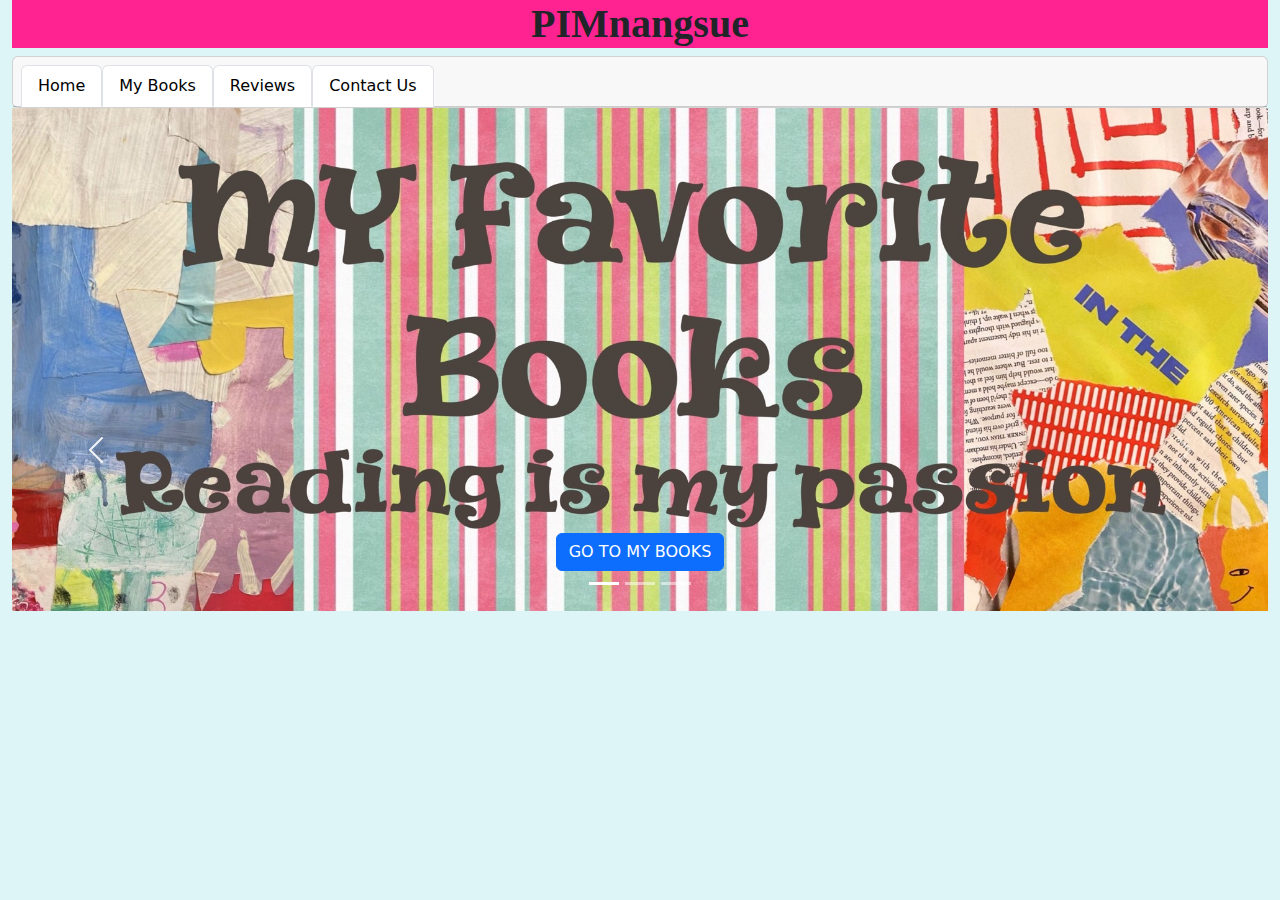
==== index.html @ 79a5516d "Add files via upload" ====
<!DOCTYPE html>
<html lang="en">
  <head>
    <meta charset="utf-8">
    <title>ทำความรู้จักกับหนังสือจิตวิทยาสายดาร์ก (The Dark Side of Psychology)</title>
    <meta name="keywords" content="จิตวิทยาสายดาร์ก (The Dark Side of Psychology),จิตวิทยาการควบคุม (Psychological Manipulation),การจัดการอารมณ์ลบ (Managing Negative Emotions),จิตวิทยาความกลัว (Psychology of Fear),
    พฤติกรรมเชิงลบ (Negative Behavior) " >
    <meta name="description" content="จิตวิทยาสายดาร์ก หรือ The Dark Side of Psychology เป็นหนังสือที่นำเสนอแนวคิดและความรู้ทางจิตวิทยาที่แตกต่างจากความเข้าใจแบบทั่วไป" >
    <link href="https://cdn.jsdelivr.net/npm/bootstrap@5.3.3/dist/css/bootstrap.min.css"



      rel="stylesheet" integrity="sha384-QWTKZyjpPEjISv5WaRU9OFeRpok6YctnYmDr5pNlyT2bRjXh0JMhjY6hW+ALEwIH"
      

      crossorigin="anonymous">
      <link rel="stylesheet" href="css/style.css">
  </head>
  
  <body>

    <div class="container-fluid">
      <div class="row" style="text-align: center;">
        <div class="col-md-12">
          <h1 style="background-color: rgb(255, 35, 145); "><strong>PIMnangsue</strong>
          </h1>
        </div>


        <div class="container-fluid">
          <div class="card text-center">
          <div class="card-header">
            <ul class="nav nav-tabs card-header-tabs">
              <li class="nav-item">
                <a class="nav-link active" aria-current="true" href="index.html">Home</a>
              </li>
              <li class="nav-item">
                <a class="nav-link active" aria-current="true" href="mybook.html">My Books</a>
              </li>
              <li class="nav-item">
                <a class="nav-link active" aria-current="true" href="reviews.html">Reviews</a>
              </li>
              <li class="nav-item">
                <a class="nav-link active" aria-current="true" href="contact.html">Contact Us</a>
              </li>
            </ul>
          </div>
    
      </div>
    </div>


<div id="carouselExampleCaptions" class="carousel slide">
  <div class="carousel-indicators">
    <button type="button" data-bs-target="#carouselExampleCaptions" data-bs-slide-to="0" class="active" aria-current="true" aria-label="Slide 1"></button>
    <button type="button" data-bs-target="#carouselExampleCaptions" data-bs-slide-to="1" aria-label="Slide 2"></button>
    <button type="button" data-bs-target="#carouselExampleCaptions" data-bs-slide-to="2" aria-label="Slide 3"></button>
  </div>
  <div class="carousel-inner">
    <div class="carousel-item active">
      <img src="images/home1.jpg" class="d-block w-100" alt="...">
      <div class="carousel-caption d-none d-md-block">
        <a href="mybook.html" class="btn btn-primary">GO TO MY BOOKS</a>
      </div>
    </div>
    <div class="carousel-item">
      <img src="images/3เล่ม.jpg" class="d-block w-100" alt="...">
      <div class="carousel-caption d-none d-md-block">
      </div>

    </div>
    </div>
  </div>
  <button class="carousel-control-prev" type="button" data-bs-target="#carouselExampleCaptions" data-bs-slide="prev">
    <span class="carousel-control-prev-icon" aria-hidden="true"></span>
    <span class="visually-hidden">Previous</span>
  </button>
  <button class="carousel-control-next" type="button" data-bs-target="#carouselExampleCaptions" data-bs-slide="next">
    <span class="carousel-control-next-icon" aria-hidden="true"></span>
    <span class="visually-hidden">Next</span>
  </button>


  </div>


    <script src="https://cdn.jsdelivr.net/npm/bootstrap@5.3.3/dist/js/bootstrap.bundle.min.js"

integrity="sha384-YvpcrYf0tY3lHB60NNkmXc5s9fDVZLESaAA55NDzOxhy9GkcIdslK1eN7N6jIeHz"

crossorigin="anonymous"></script>
    
  </body>
</html>
---- css/style.css ----
body{background-color: rgb(222, 245, 247);
}

h1{font-family:"Sofia", Lucida Handwriting; 

}
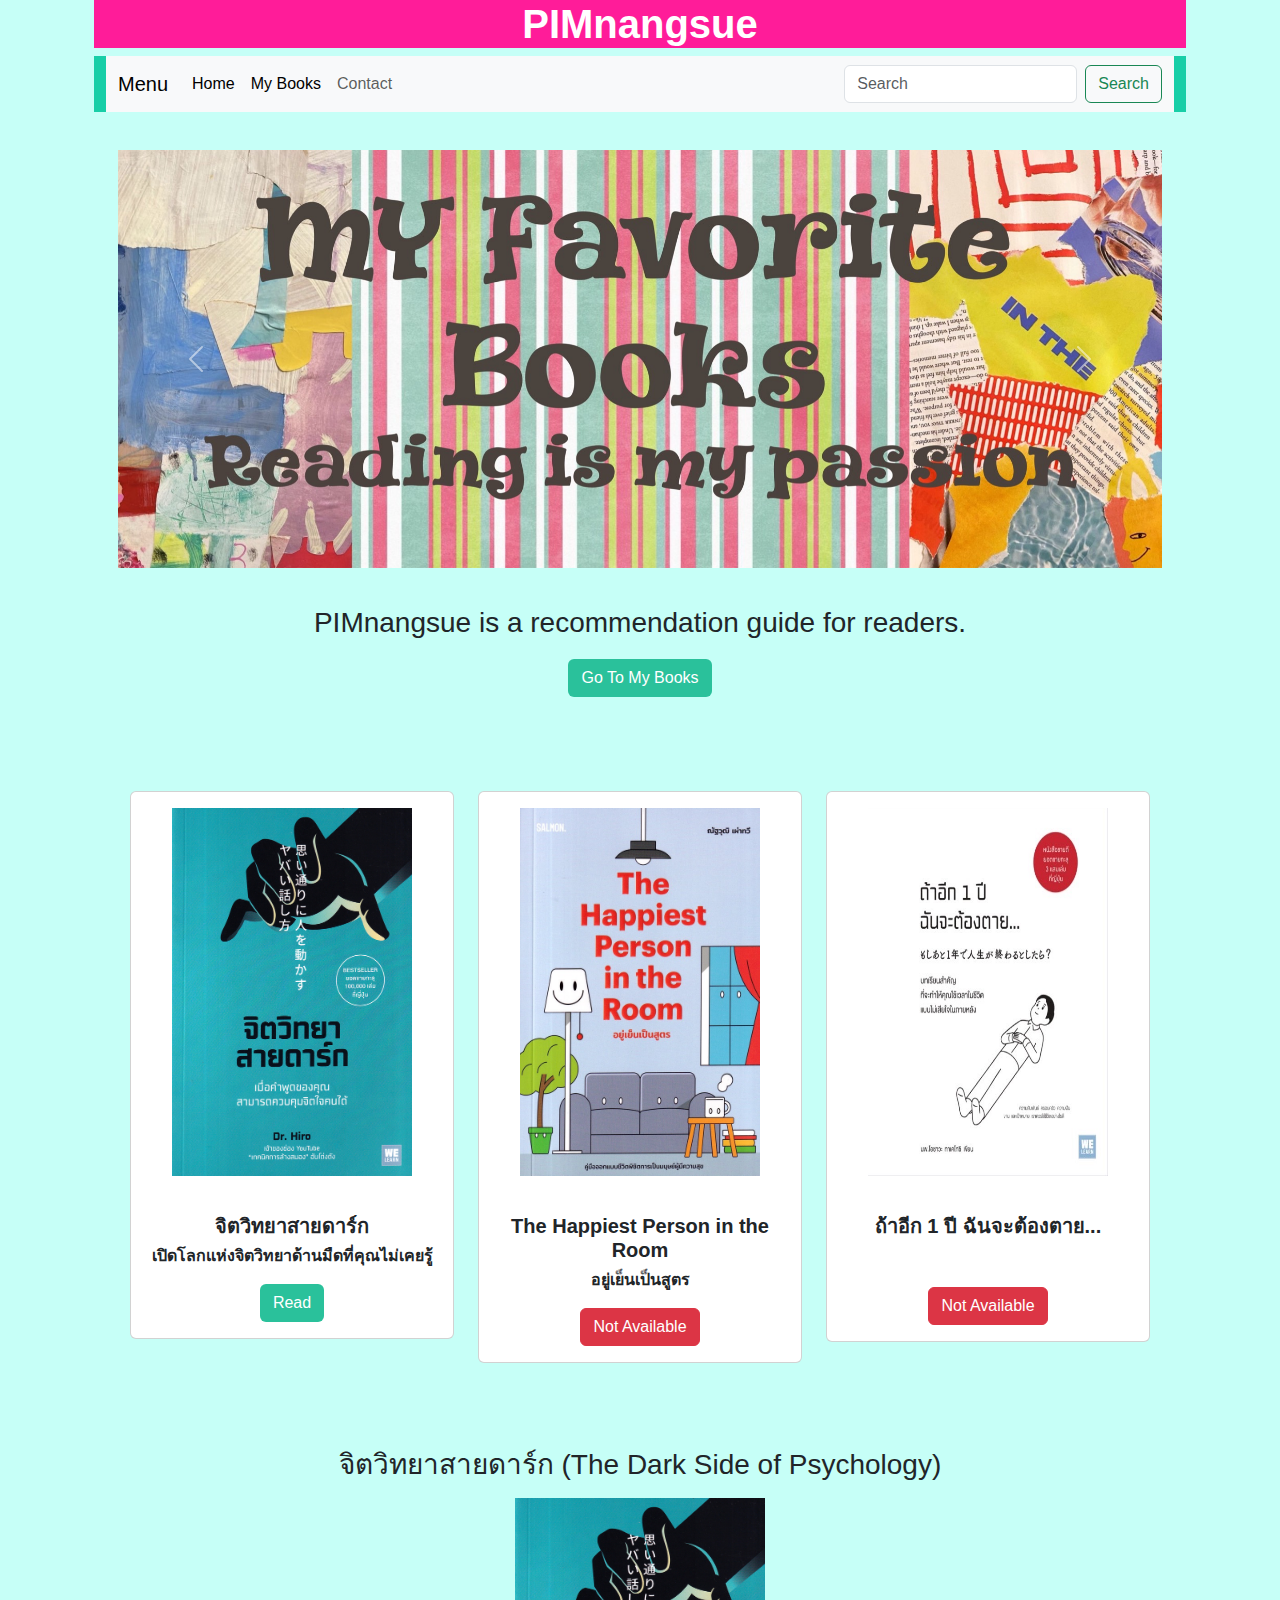
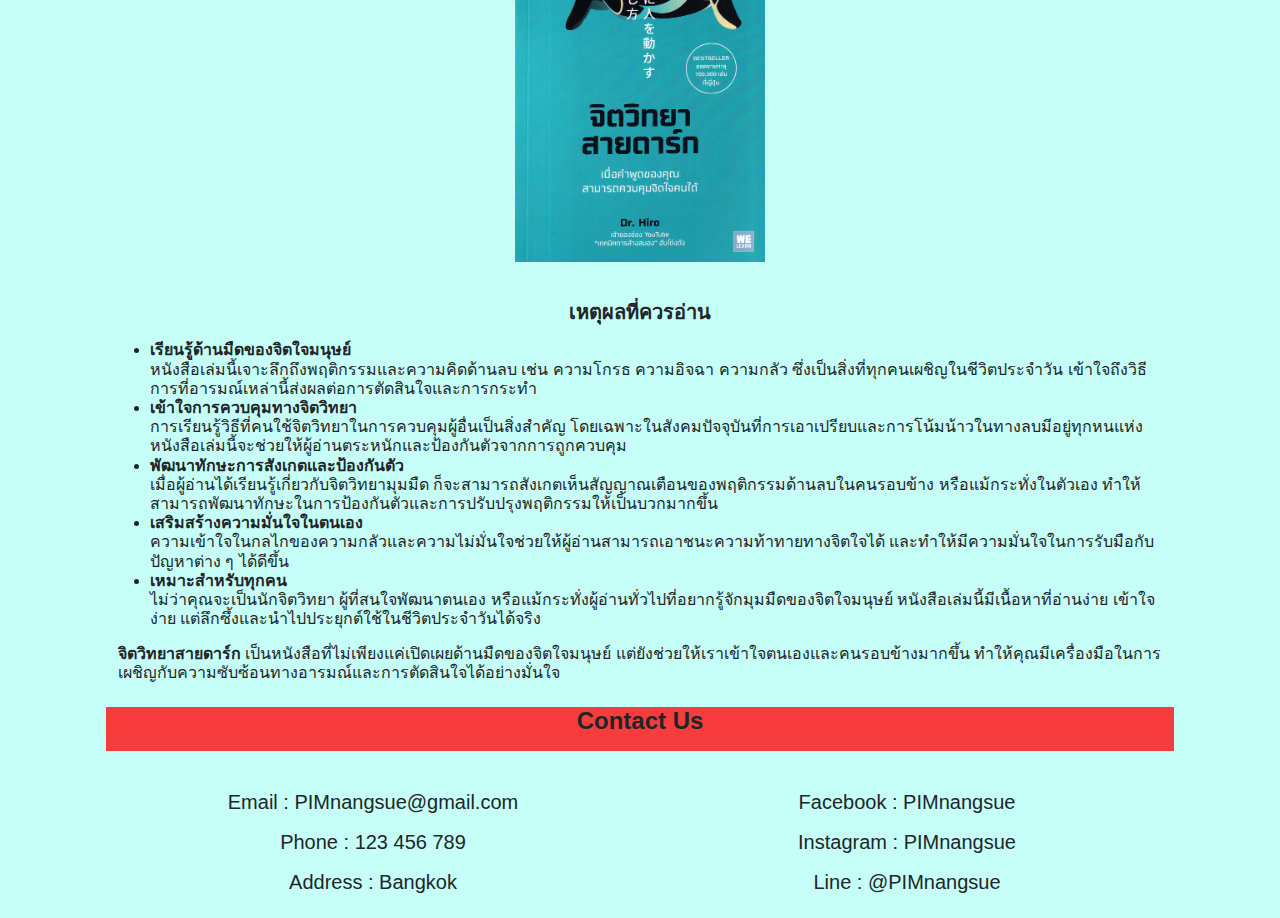
==== commit ee7ab128: "Add files via upload" ====
--- a/index.html
+++ b/index.html
@@ -1,94 +1,330 @@
-<!DOCTYPE html>
-<html lang="en">
-  <head>
-    <meta charset="utf-8">
-    <title>ทำความรู้จักกับหนังสือจิตวิทยาสายดาร์ก (The Dark Side of Psychology)</title>
-    <meta name="keywords" content="จิตวิทยาสายดาร์ก (The Dark Side of Psychology),จิตวิทยาการควบคุม (Psychological Manipulation),การจัดการอารมณ์ลบ (Managing Negative Emotions),จิตวิทยาความกลัว (Psychology of Fear),
-    พฤติกรรมเชิงลบ (Negative Behavior) " >
-    <meta name="description" content="จิตวิทยาสายดาร์ก หรือ The Dark Side of Psychology เป็นหนังสือที่นำเสนอแนวคิดและความรู้ทางจิตวิทยาที่แตกต่างจากความเข้าใจแบบทั่วไป" >
-    <link href="https://cdn.jsdelivr.net/npm/bootstrap@5.3.3/dist/css/bootstrap.min.css"
-
-
-
-      rel="stylesheet" integrity="sha384-QWTKZyjpPEjISv5WaRU9OFeRpok6YctnYmDr5pNlyT2bRjXh0JMhjY6hW+ALEwIH"
-      
-
-      crossorigin="anonymous">
-      <link rel="stylesheet" href="css/style.css">
-  </head>
-  
-  <body>
-
-    <div class="container-fluid">
-      <div class="row" style="text-align: center;">
-        <div class="col-md-12">
-          <h1 style="background-color: rgb(255, 35, 145); "><strong>PIMnangsue</strong>
-          </h1>
-        </div>
-
-
-        <div class="container-fluid">
-          <div class="card text-center">
-          <div class="card-header">
-            <ul class="nav nav-tabs card-header-tabs">
-              <li class="nav-item">
-                <a class="nav-link active" aria-current="true" href="index.html">Home</a>
-              </li>
-              <li class="nav-item">
-                <a class="nav-link active" aria-current="true" href="mybook.html">My Books</a>
-              </li>
-              <li class="nav-item">
-                <a class="nav-link active" aria-current="true" href="reviews.html">Reviews</a>
-              </li>
-              <li class="nav-item">
-                <a class="nav-link active" aria-current="true" href="contact.html">Contact Us</a>
-              </li>
-            </ul>
-          </div>
-    
-      </div>
-    </div>
-
-
-<div id="carouselExampleCaptions" class="carousel slide">
-  <div class="carousel-indicators">
-    <button type="button" data-bs-target="#carouselExampleCaptions" data-bs-slide-to="0" class="active" aria-current="true" aria-label="Slide 1"></button>
-    <button type="button" data-bs-target="#carouselExampleCaptions" data-bs-slide-to="1" aria-label="Slide 2"></button>
-    <button type="button" data-bs-target="#carouselExampleCaptions" data-bs-slide-to="2" aria-label="Slide 3"></button>
-  </div>
-  <div class="carousel-inner">
-    <div class="carousel-item active">
-      <img src="images/home1.jpg" class="d-block w-100" alt="...">
-      <div class="carousel-caption d-none d-md-block">
-        <a href="mybook.html" class="btn btn-primary">GO TO MY BOOKS</a>
-      </div>
-    </div>
-    <div class="carousel-item">
-      <img src="images/3เล่ม.jpg" class="d-block w-100" alt="...">
-      <div class="carousel-caption d-none d-md-block">
-      </div>
-
-    </div>
-    </div>
-  </div>
-  <button class="carousel-control-prev" type="button" data-bs-target="#carouselExampleCaptions" data-bs-slide="prev">
-    <span class="carousel-control-prev-icon" aria-hidden="true"></span>
-    <span class="visually-hidden">Previous</span>
-  </button>
-  <button class="carousel-control-next" type="button" data-bs-target="#carouselExampleCaptions" data-bs-slide="next">
-    <span class="carousel-control-next-icon" aria-hidden="true"></span>
-    <span class="visually-hidden">Next</span>
-  </button>
-
-
-  </div>
-
-
-    <script src="https://cdn.jsdelivr.net/npm/bootstrap@5.3.3/dist/js/bootstrap.bundle.min.js"
-
-integrity="sha384-YvpcrYf0tY3lHB60NNkmXc5s9fDVZLESaAA55NDzOxhy9GkcIdslK1eN7N6jIeHz"
-
-crossorigin="anonymous"></script>
-    
-  </body>
-</html>
+<!doctype html>
+<html lang="en">
+  <head>
+    <meta charset="utf-8">
+    <title>ทำความรู้จักกับหนังสือจิตวิทยาสายดาร์ก</title>
+    <meta name="keywords" content="จิตวิทยาสายดาร์ก,จิตวิทยามนุษย์,ควบคุมอารมณ์และชักจูงจิตใจ,การป้องกันจากการควบคุมจิตใจ">
+    <meta name="description" content="จิตวิทยาสายดาร์ก เป็นหนังสือที่น่าสนใจสำหรับผู้ที่หลงใหลในการศึกษาจิตวิทยามนุษย์ โดยเฉพาะอย่างยิ่งด้านมืดของจิตใจช่วยให้เราสามารถเข้าใจพฤติกรรมเชิงลึกและรู้เท่าทันความคิดเหล่านี้ เพื่อให้เราระมัดระวังและปรับตัวได้ดีขึ้นในการใช้ชีวิตประจำวัน">
+
+    <link href="https://cdn.jsdelivr.net/npm/bootstrap@5.3.3/dist/css/bootstrap.min.css" 
+    rel="stylesheet" integrity="sha384-QWTKZyjpPEjISv5WaRU9OFeRpok6YctnYmDr5pNlyT2bRjXh0JMhjY6hW+ALEwIH" crossorigin="anonymous">
+
+    <link rel="stylesheet" href="css/style.css">
+
+  </head>
+
+
+  <body>
+  <div class="container">
+    
+    <!--head-->
+    <div class="container">
+      <div class="row" style="text-align: center;">
+        <div class="col-md-12">
+        <h1 id="h1"><strong>PIMnangsue</strong></h1>
+        </div>
+      </div>
+
+      <div class="container">
+      <div class="row">
+
+      <!-- Navbar -->
+       <div id="navbar">
+      <nav class="navbar navbar-expand-lg bg-body-tertiary">
+        <div class="container-fluid">
+          <a class="navbar-brand" href="#">Menu</a>
+          <button class="navbar-toggler" type="button" data-bs-toggle="collapse" data-bs-target="#navbarTogglerDemo02" aria-controls="navbarTogglerDemo02" aria-expanded="false" aria-label="Toggle navigation">
+            <span class="navbar-toggler-icon"></span>
+          </button>
+          <div class="collapse navbar-collapse" id="navbarTogglerDemo02">
+            <ul class="navbar-nav me-auto mb-2 mb-lg-0">
+              <li class="nav-item">
+                <a class="nav-link active" aria-current="page" href="#section1">Home</a>
+              </li>
+              <li class="nav-item">
+                <a class="nav-link active" aria-current="page" href="#section2">My Books</a>
+              </li>
+              <li class="nav-item">
+                <li class="nav-item">
+                  <a class="nav-link" aria-current="page" href="#Section4">Contact</a>
+                </li>
+              </li>
+            </ul>
+            <form class="d-flex" role="search">
+              <input class="form-control me-2" type="search" placeholder="Search" aria-label="Search">
+              <button class="btn btn-outline-success" type="submit">Search</button>
+            </form>
+          </div>
+        </div>
+      </nav>
+    </div>
+
+      <br>
+      <br>
+
+      <!-- carousel -->
+      <h2 id="section1">
+      <div class="container">
+
+      <br>
+
+        <div id="carouselExample" class="carousel slide">
+          <div class="carousel-inner">
+            <div class="carousel-item active">
+              <img src="images/home1.jpg" class="d-block w-100" alt="...">
+            </div>
+            <div class="carousel-item">
+              <img src="images/3เล่ม.jpg" class="d-block w-100" alt="...">
+            </div>
+          </div>
+          <button class="carousel-control-prev" type="button" data-bs-target="#carouselExample" data-bs-slide="prev">
+            <span class="carousel-control-prev-icon" aria-hidden="true"></span>
+            <span class="visually-hidden">Previous</span>
+          </button>
+          <button class="carousel-control-next" type="button" data-bs-target="#carouselExample" data-bs-slide="next">
+            <span class="carousel-control-next-icon" aria-hidden="true"></span>
+            <span class="visually-hidden">Next</span>
+          </button>
+        </div>
+
+        <br>
+
+        <div class="row" style="text-align: center;"> 
+          <div class="col-md-12"> <p class="fs-3">PIMnangsue is a recommendation guide for readers.</p></div>
+          <div class="container">
+          <a href="#section2" class="btn custom-btn" style="text-align: center;">Go To My Books</a>
+          </div>
+        </div>
+  
+        
+
+      </div>
+      </h2>
+
+      <br>
+      <br>
+      <br>
+    
+      <!--My books-->
+      <h2 id="section2">
+      <div class="container">
+
+      <br>
+      
+        <div class="container mt-5">
+          <div class="row">
+
+            <div class="col-md-4 text-center">
+            <div class="card">
+            <div class="card-body">
+              <img src="images/ปกจิตวิทยา.jpg" style="text-align: center; width: 15rem; height: 23rem;">
+              <br>
+              <br>
+            <h5 class="card-title"><strong>จิตวิทยาสายดาร์ก</strong></h5>
+            <p class="fs-6"><strong>เปิดโลกแห่งจิตวิทยาด้านมืดที่คุณไม่เคยรู้</strong></p>
+            <a href="#section3" class="btn custom-btn" style="text-align: center;">Read</a>
+            </div>
+            </div>
+            </div>
+
+            <div class="col-md-4 text-center">
+            <div class="card">
+            <div class="card-body">
+              <img src="images/the happiest.jpg"style="text-align: center; width: 15rem; height: 23rem;">
+              <br>
+              <br>
+            <h5 class="card-title"><strong>The Happiest Person in the Room</strong></h5>
+            <p class="fs-6"><strong>อยู่เย็นเป็นสูตร</strong></p>
+            <a href="#" class="btn btn-danger" style="text-align: center;">Not Available</a>
+            </div>
+            </div>
+            </div>
+
+            <div class="col-md-4 text-center">
+            <div class="card">
+            <div class="card-body">
+              <img src="images/ตาย.jpg"style="text-align: center; width: 15rem; height: 23rem;">
+              <br>
+              <br>
+            <h5 class="card-title"><strong>ถ้าอีก 1 ปี ฉันจะต้องตาย...</strong></h5>
+            <br>
+            <a href="#" class="btn btn-danger" style="text-align: center;">Not Available</a>
+            </div>
+            </div>
+            </div>
+
+       </div>
+      </div>
+
+      <br>
+      <br>
+      
+      </div>
+      </h2>
+ 
+
+
+     <!-- Reviews -->
+      <h2 id="section3">
+
+      <div class="container">
+
+        <div class="row" style="text-align: center;"> 
+        <div class="col-md-12"> <p class="fs-3">จิตวิทยาสายดาร์ก (The Dark Side of Psychology)</p></div>
+        </div>
+
+        <div class="row" style="text-align: center;">
+        <div class="col-md-12">
+        <img alt="จิตวิทยาสายดาร์ก" src="images/ปกจิตวิทยา.jpg" height="350" width="250" class="img-fluid"/> 
+        </div>
+
+      </div>
+
+      <br>
+
+      <div class="row" style="text-align: center;"> 
+        <div class="col-md-12"> <p class="fs-5"><strong>เหตุผลที่ควรอ่าน</strong></p></div>
+      </div>
+
+    <div>
+    <ul class="list-item" style="font-size: medium;">
+      <li class="list-item"><strong>เรียนรู้ด้านมืดของจิตใจมนุษย์</strong></li> หนังสือเล่มนี้เจาะลึกถึงพฤติกรรมและความคิดด้านลบ เช่น ความโกรธ ความอิจฉา ความกลัว ซึ่งเป็นสิ่งที่ทุกคนเผชิญในชีวิตประจำวัน เข้าใจถึงวิธีการที่อารมณ์เหล่านี้ส่งผลต่อการตัดสินใจและการกระทำ
+      <li class="list-item"><strong>เข้าใจการควบคุมทางจิตวิทยา</strong></li> การเรียนรู้วิธีที่คนใช้จิตวิทยาในการควบคุมผู้อื่นเป็นสิ่งสำคัญ โดยเฉพาะในสังคมปัจจุบันที่การเอาเปรียบและการโน้มน้าวในทางลบมีอยู่ทุกหนแห่ง หนังสือเล่มนี้จะช่วยให้ผู้อ่านตระหนักและป้องกันตัวจากการถูกควบคุม
+      <li class="list-item"><strong>พัฒนาทักษะการสังเกตและป้องกันตัว</strong></li> เมื่อผู้อ่านได้เรียนรู้เกี่ยวกับจิตวิทยามุมมืด ก็จะสามารถสังเกตเห็นสัญญาณเตือนของพฤติกรรมด้านลบในคนรอบข้าง หรือแม้กระทั่งในตัวเอง ทำให้สามารถพัฒนาทักษะในการป้องกันตัวและการปรับปรุงพฤติกรรมให้เป็นบวกมากขึ้น
+      <li class="list-item"><strong>เสริมสร้างความมั่นใจในตนเอง</strong></li> ความเข้าใจในกลไกของความกลัวและความไม่มั่นใจช่วยให้ผู้อ่านสามารถเอาชนะความท้าทายทางจิตใจได้ และทำให้มีความมั่นใจในการรับมือกับปัญหาต่าง ๆ ได้ดีขึ้น
+      <li class="list-item"><strong>เหมาะสำหรับทุกคน</strong></li> ไม่ว่าคุณจะเป็นนักจิตวิทยา ผู้ที่สนใจพัฒนาตนเอง หรือแม้กระทั่งผู้อ่านทั่วไปที่อยากรู้จักมุมมืดของจิตใจมนุษย์ หนังสือเล่มนี้มีเนื้อหาที่อ่านง่าย เข้าใจง่าย แต่ลึกซึ้งและนำไปประยุกต์ใช้ในชีวิตประจำวันได้จริง
+    </ul>
+    </div>
+
+    <p style="font-size: medium;">
+      <strong>จิตวิทยาสายดาร์ก</strong> เป็นหนังสือที่ไม่เพียงแค่เปิดเผยด้านมืดของจิตใจมนุษย์ แต่ยังช่วยให้เราเข้าใจตนเองและคนรอบข้างมากขึ้น ทำให้คุณมีเครื่องมือในการเผชิญกับความซับซ้อนทางอารมณ์และการตัดสินใจได้อย่างมั่นใจ
+      </p>
+
+    </h2>
+
+      <br>
+      <br>
+
+      <!--contact-->
+      <h2 id="Section4">
+        <div class="container">
+          <div class="row" style="text-align: center;">
+          <div class="col-md-12" style="background-color: rgb(246, 60, 60);">  
+          <p class="fs-4"><strong>Contact Us</strong></p>
+          </div>
+    
+        <div class="container">
+          <br>
+          <div class="row">
+          <div class="col-md-12">
+    
+          <div class="row">
+          <div class="col-md-6">
+            <p class="fs-5">Email : PIMnangsue@gmail.com</p>
+            <p class="fs-5">Phone : 123 456 789</p>
+            <p class="fs-5">Address : Bangkok</p>
+          </div>
+                        
+          <div class="col-md-6">
+            <p class="fs-5">Facebook : PIMnangsue</p>
+            <P class="fs-5">Instagram  : PIMnangsue</P>
+            <p class="fs-5">Line : @PIMnangsue</p>
+          </div>
+        </div>
+      </h2>
+
+
+
+
+
+
+
+
+
+
+
+
+      </div>
+      </h2>
+
+
+
+
+
+
+
+
+
+
+
+
+
+
+
+
+
+
+
+
+
+
+
+
+
+
+
+
+
+
+
+  </div>
+  <script src="https://cdn.jsdelivr.net/npm/bootstrap@5.3.3/dist/js/bootstrap.bundle.min.js" integrity="sha384-YvpcrYf0tY3lHB60NNkmXc5s9fDVZLESaAA55NDzOxhy9GkcIdslK1eN7N6jIeHz" crossorigin="anonymous"></script>
+  </body>
+</html>
+
+
+
+
+
+
+
+
+
+
+
+
+
+
+
+
+
+
+
+
+
+
+
+
+
+
+
+
+
+
+
+
+
+
+
+
+
+
+
+
+
+
+
+
+
+
+  </body>--- a/css/style.css
+++ b/css/style.css
@@ -1,9 +1,30 @@
+body{ background-color: rgb(198, 255, 247);
+font-family: 'Segoe UI', Tahoma, Geneva, Verdana, sans-serif;
 
-body{background-color: rgb(222, 245, 247);
 }
 
-h1{font-family:"Sofia", Lucida Handwriting; 
+#h1{
+    color: rgb(255, 255, 255);
+    background-color: #ff1c99;
+    font-family: Verdana, Geneva, Tahoma, sans-serif;
+}
+
+#navbar{ 
+    background-color: rgb(24, 206, 167);
+    font-weight: 500; 
 
 }
 
 
+#listitem{ font-size: small;
+
+}
+
+.custom-btn {
+    background-color: #2ac19b; 
+    color: #fff;
+}
+
+.custom-btn:hover {
+    background-color: #2ac19b;
+}
